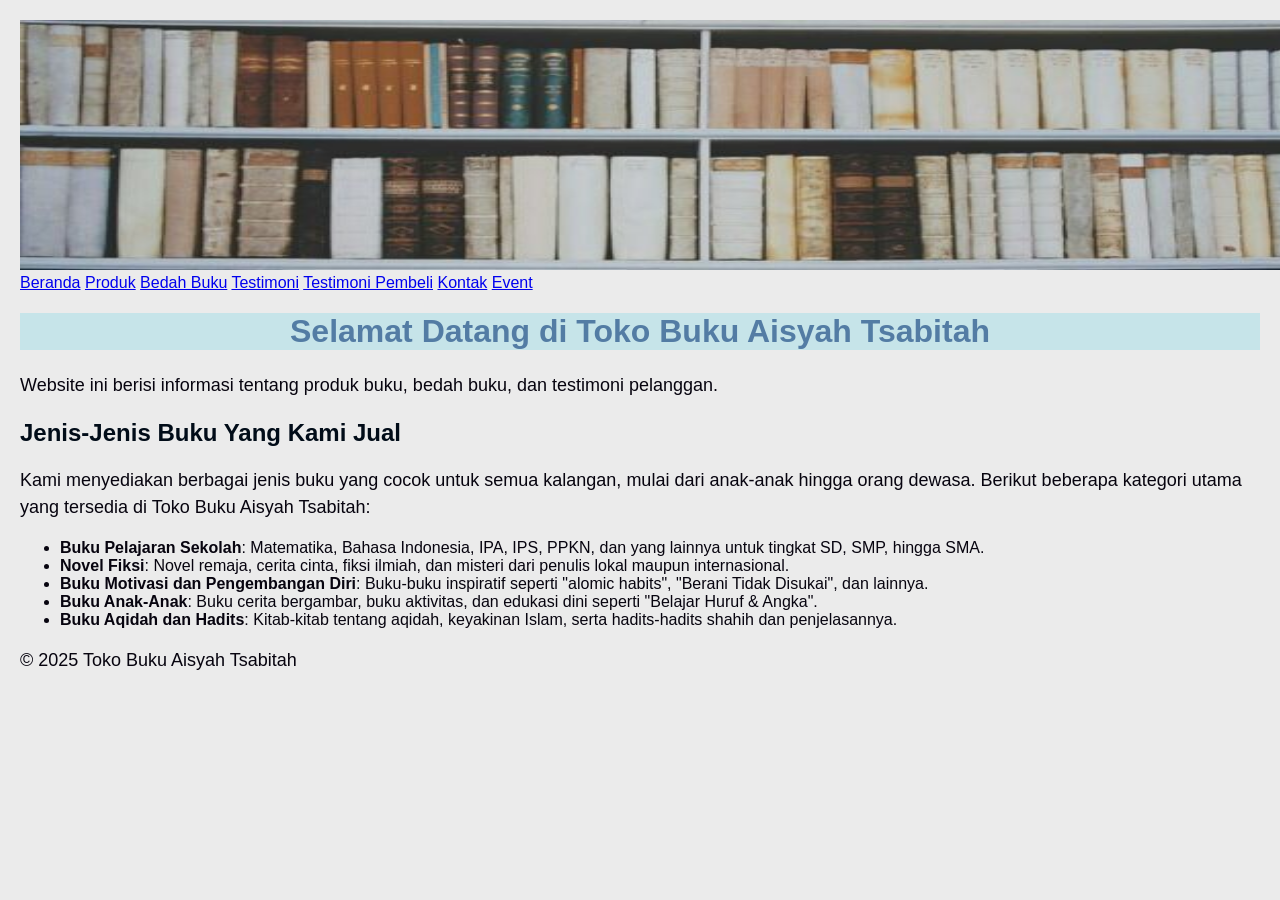
==== index.html @ beea9fcc "Update index.html" ====
<!DOCTYPE html>
<html lang="id">
<head>
<meta charset="UTF-8">
<meta name="viewport" content="width=device-width, initial-
scale=1.0">
<title>Profil Usaha Buku</title>
<link rel="stylesheet" href="style.css" />
</head>
<body>

  <header>
    <img src="header" alt="header" width="1312" height="250"/>
  </header>

<nav> <a href="index.html">Beranda</a>
  <a href="produk.html">Produk</a>
  <a href="bedah-buku.html">Bedah Buku</a>
  <a href="testimoni.html">Testimoni</a>
  <a href=tampil-testimoni.html">Testimoni Pembeli</a>
  <a href="kontak.html">Kontak</a>
  <a href="event.html">Event</a>
</nav>
<h1>Selamat Datang di Toko Buku Aisyah Tsabitah</h1>
<p>Website ini berisi informasi tentang produk buku, bedah
buku, dan testimoni pelanggan.</p>
<h2>Jenis-Jenis Buku Yang Kami Jual</h2>
<p>Kami menyediakan berbagai jenis buku yang cocok untuk semua kalangan, mulai dari anak-anak hingga orang dewasa. Berikut beberapa kategori utama yang tersedia di Toko Buku Aisyah Tsabitah:</p>
<ul>
<li><strong>Buku Pelajaran Sekolah</strong>: Matematika, Bahasa Indonesia, IPA, IPS, PPKN, dan yang lainnya untuk tingkat SD, SMP, hingga SMA.</li>
<li><strong>Novel Fiksi</strong>: Novel remaja, cerita cinta, fiksi ilmiah, dan misteri dari penulis lokal maupun internasional.</li>
<li><strong>Buku Motivasi dan Pengembangan Diri</strong>: Buku-buku inspiratif seperti "alomic habits", "Berani Tidak Disukai", dan lainnya.</li>
<li><strong>Buku Anak-Anak</strong>:  Buku cerita bergambar, buku aktivitas, dan edukasi dini seperti "Belajar Huruf & Angka".</li>
<li><strong>Buku Aqidah dan Hadits</strong>: Kitab-kitab tentang aqidah, keyakinan Islam, serta hadits-hadits shahih dan penjelasannya.</li>
</ul>

<footer>
    <p>&copy; 2025 Toko Buku Aisyah Tsabitah</p>
</footer>
</body>
</html>
---- style.css ----
body {
background-color: #ebebeb;
font-family: Arial, sans-serif;
color: #07040f;
margin: 20px;
}
h1 {
color: #537ca4;
background-color:#c6e4e9;
text-align: center;
}
h2 {
color: #010c18;
text-align: left;
}
p {
font-size: 18px;
text-align: left;
line-height: 1.5;
}
.daftar-produk {
        display: grid;
        grid-template-columns: repeat(auto-fit,
        minmax(250px, 1fr));
        gap: 20px;
        padding: 20px;
        }
.produk {
        background-color: #cbe4eb;
        border: 1px solid #ddd;
        padding: 15px;
        border-radius: 10px;
        text-align: center;
        box-shadow: 0 2px 6px rgba(0, 0, 0, 0.1);}
.produk img{
        width: 150px;
        height: auto;
        border-radius: 5px;
        margin-bottom: 10px;
        }
.produk h2 {
       font-size: 20px;
       color: #2c3e50;
       }
.produk h3 {
        font-size: 16px;
        color: #2c3e50;
        }
.harga {
        font-weight: bold;
        color: #27ae60;
        }
.deskripsi {
        font-size: 14px;
        color: #555;
        }
.artikel {
           max-width: 700px;
           margin: auto;
           padding: 20px;
           background-color: #daedf3;
           font-family: 'Georgia', serif;
           line-height: 1.8;
}
.artikel .penulis {
        font-style: italic;
        color: #666;
        margin-bottom: 20px;
}
.artikel .sampul {
            width: 180px;
            float: right;
            margin: 0 0 20px 20px;
            border: 1px solid #ccc;
            box-shadow: 2px 2px 6px rgba(0,0,0,0.1);
}
.artikel blockquote {
        font-style: italic;
        padding-left: 20px;
        margin: 20px 0;
        border-left: 4px solid#d4d6d6;
        color: #444;
        background-color: #ccdde8;
}
.btn-kembali {
        display: inline-block;
        margin-top: 30px;
        padding: 10px 16px;
        background-color: #0066cc;
        color: white;
        text-decoration: none;
        border-radius: 4px;
}
.btn-kembali:hover {
        background-color: #004d99;
}

.formulir {
        max-width: 600px;
        margin: auto;
        padding: 20px;
        background-color: #d8e5e7;
        border-radius: 10px;
        box-shadow: 0 0 10px rgba(0, 0, 0, 0.1);
}
form label {
        display: block;
        margin-top: 10px;
        font-weight: bold;
}
form input, form select, form textarea {
        width: 100%;
        padding: 8px;
        margin-top: 5px;
        margin-bottom: 15px;
        border-radius: 5px;
        border: 1px solid #ccc;
}
form button {
        background-color: #3498db;
        color: white;
        padding: 10px 15px;
        border: none;
        border-radius: 5px;
        cursor: pointer;
}
form button:hover {
        background-color: #2980b9;

}
h1 { color: #537ca4;
     background-color:#c6e4e9;
     text-align: center;
}    
.alamat {
   background-color: #dae6e8;
   border: 1px solid #ddd;
   padding: 15px;
   border-radius: 10px;
   text-align: center;
   box-shadow: 0 2px 6px rgba(0, 0, 0, 0.1);}
.event {
            margin-bottom: 25px;
            padding: 15px;
            border-left: 5px solid #cdcce4;
            background-color: #cedce8;
        }
        .event h2 {
            margin-top: 0;
        }
        .highlight {
            color: #5d75b3;
            font-weight: bold;
        }
        .btn {
            display: inline-block;
            margin-top: 10px;
            padding: 10px 15px;
            background-color: #6c63ff;
            color: white;
            text-decoration: none;
            border-radius: 5px;
        }
        .btn:hover {
            background-color: #574fd6;
        }
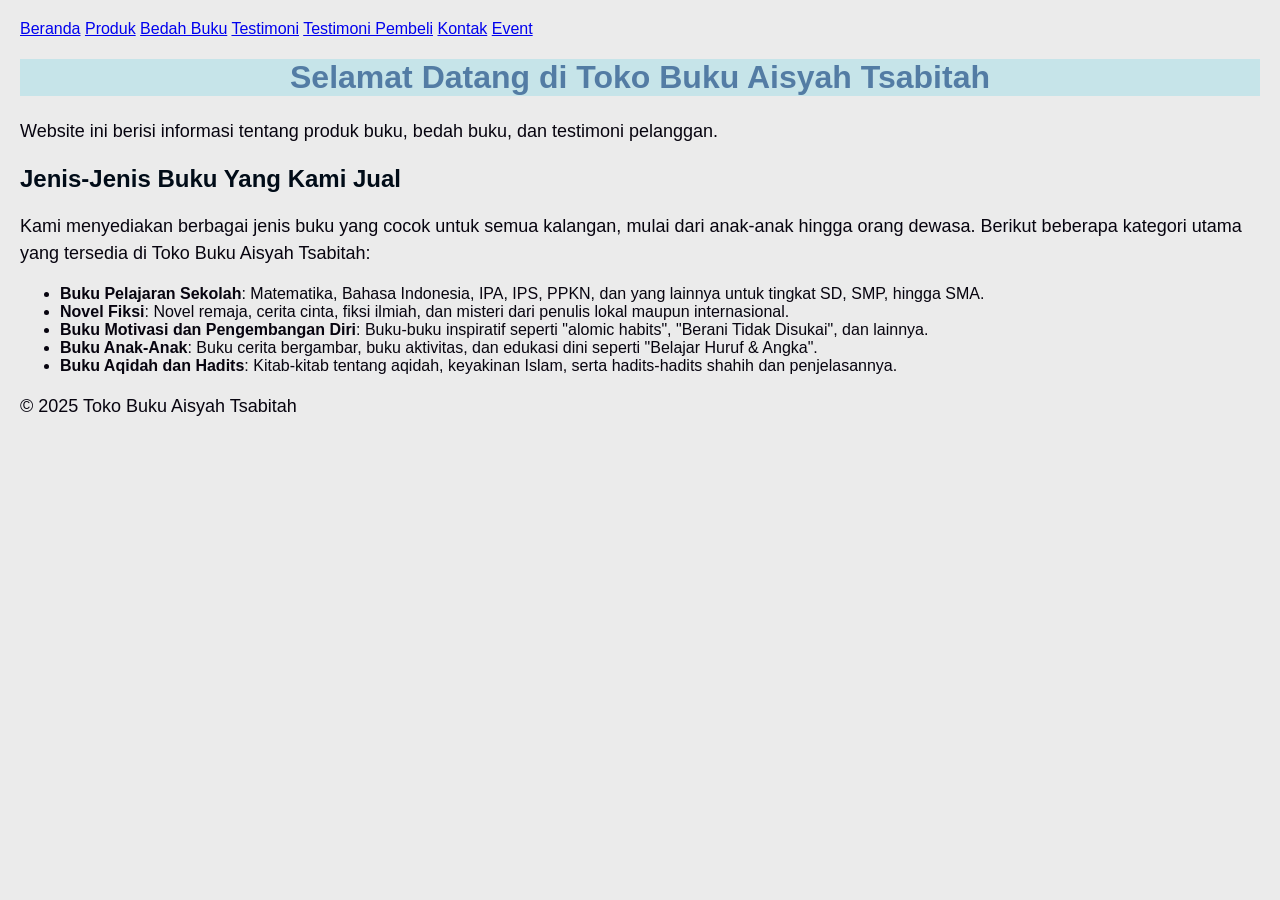
==== commit 5680ffbe: "Update index.html" ====
--- a/index.html
+++ b/index.html
@@ -8,10 +8,6 @@
 <link rel="stylesheet" href="style.css" />
 </head>
 <body>
-
-  <header>
-    <img src="header" alt="header" width="1312" height="250"/>
-  </header>
 
 <nav> <a href="index.html">Beranda</a>
   <a href="produk.html">Produk</a>
@@ -42,3 +38,5 @@
 
 
 
+
+
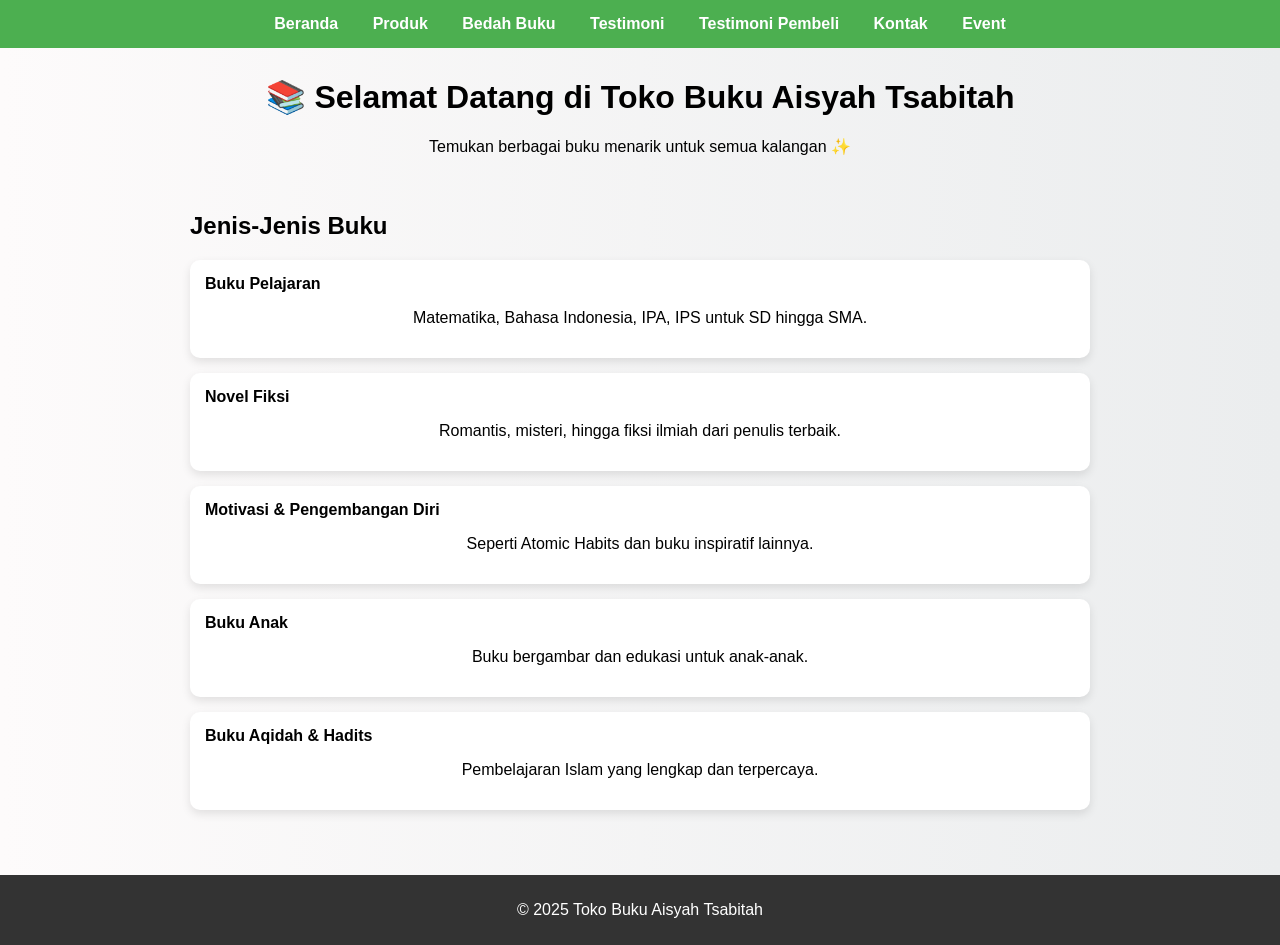
==== commit 874cabb7: "Update index.html" ====
--- a/index.html
+++ b/index.html
@@ -2,41 +2,139 @@
 <html lang="id">
 <head>
 <meta charset="UTF-8">
-<meta name="viewport" content="width=device-width, initial-
-scale=1.0">
-<title>Profil Usaha Buku</title>
-<link rel="stylesheet" href="style.css" />
+<meta name="viewport" content="width=device-width, initial-scale=1.0">
+<title>Toko Buku Aisyah Tsabitah</title>
+
+<style>
+body {
+  font-family: Arial, sans-serif;
+  margin: 0;
+  background: linear-gradient(to right, #fdfbfb, #ebedee);
+}
+
+/* NAVBAR */
+nav {
+  background: #4CAF50;
+  padding: 15px;
+  text-align: center;
+}
+
+nav a {
+  color: white;
+  margin: 0 15px;
+  text-decoration: none;
+  font-weight: bold;
+  transition: 0.3s;
+}
+
+nav a:hover {
+  color: yellow;
+  transform: scale(1.1);
+}
+
+/* HEADER */
+h1 {
+  text-align: center;
+  margin-top: 30px;
+  animation: fadeDown 1s ease;
+}
+
+p {
+  text-align: center;
+}
+
+/* ANIMASI */
+@keyframes fadeDown {
+  from {opacity: 0; transform: translateY(-20px);}
+  to {opacity: 1; transform: translateY(0);}
+}
+
+/* KATEGORI */
+.container {
+  max-width: 900px;
+  margin: auto;
+  padding: 20px;
+}
+
+.card {
+  background: white;
+  padding: 15px;
+  margin: 15px 0;
+  border-radius: 10px;
+  box-shadow: 0 4px 10px rgba(0,0,0,0.1);
+  transition: 0.3s;
+  animation: fadeUp 1s ease;
+}
+
+.card:hover {
+  transform: translateY(-5px);
+  background: #f1fff3;
+}
+
+/* ANIMASI */
+@keyframes fadeUp {
+  from {opacity: 0; transform: translateY(20px);}
+  to {opacity: 1; transform: translateY(0);}
+}
+
+/* FOOTER */
+footer {
+  text-align: center;
+  background: #333;
+  color: white;
+  padding: 10px;
+  margin-top: 30px;
+}
+</style>
+
 </head>
 <body>
 
-<nav> <a href="index.html">Beranda</a>
+<nav>
+  <a href="index.html">Beranda</a>
   <a href="produk.html">Produk</a>
   <a href="bedah-buku.html">Bedah Buku</a>
   <a href="testimoni.html">Testimoni</a>
-  <a href=tampil-testimoni.html">Testimoni Pembeli</a>
+  <a href="tampil-testimoni.html">Testimoni Pembeli</a>
   <a href="kontak.html">Kontak</a>
   <a href="event.html">Event</a>
 </nav>
-<h1>Selamat Datang di Toko Buku Aisyah Tsabitah</h1>
-<p>Website ini berisi informasi tentang produk buku, bedah
-buku, dan testimoni pelanggan.</p>
-<h2>Jenis-Jenis Buku Yang Kami Jual</h2>
-<p>Kami menyediakan berbagai jenis buku yang cocok untuk semua kalangan, mulai dari anak-anak hingga orang dewasa. Berikut beberapa kategori utama yang tersedia di Toko Buku Aisyah Tsabitah:</p>
-<ul>
-<li><strong>Buku Pelajaran Sekolah</strong>: Matematika, Bahasa Indonesia, IPA, IPS, PPKN, dan yang lainnya untuk tingkat SD, SMP, hingga SMA.</li>
-<li><strong>Novel Fiksi</strong>: Novel remaja, cerita cinta, fiksi ilmiah, dan misteri dari penulis lokal maupun internasional.</li>
-<li><strong>Buku Motivasi dan Pengembangan Diri</strong>: Buku-buku inspiratif seperti "alomic habits", "Berani Tidak Disukai", dan lainnya.</li>
-<li><strong>Buku Anak-Anak</strong>:  Buku cerita bergambar, buku aktivitas, dan edukasi dini seperti "Belajar Huruf & Angka".</li>
-<li><strong>Buku Aqidah dan Hadits</strong>: Kitab-kitab tentang aqidah, keyakinan Islam, serta hadits-hadits shahih dan penjelasannya.</li>
-</ul>
+
+<h1>📚 Selamat Datang di Toko Buku Aisyah Tsabitah</h1>
+<p>Temukan berbagai buku menarik untuk semua kalangan ✨</p>
+
+<div class="container">
+  <h2>Jenis-Jenis Buku</h2>
+
+  <div class="card">
+    <strong>Buku Pelajaran</strong>
+    <p>Matematika, Bahasa Indonesia, IPA, IPS untuk SD hingga SMA.</p>
+  </div>
+
+  <div class="card">
+    <strong>Novel Fiksi</strong>
+    <p>Romantis, misteri, hingga fiksi ilmiah dari penulis terbaik.</p>
+  </div>
+
+  <div class="card">
+    <strong>Motivasi & Pengembangan Diri</strong>
+    <p>Seperti Atomic Habits dan buku inspiratif lainnya.</p>
+  </div>
+
+  <div class="card">
+    <strong>Buku Anak</strong>
+    <p>Buku bergambar dan edukasi untuk anak-anak.</p>
+  </div>
+
+  <div class="card">
+    <strong>Buku Aqidah & Hadits</strong>
+    <p>Pembelajaran Islam yang lengkap dan terpercaya.</p>
+  </div>
+</div>
 
 <footer>
-    <p>&copy; 2025 Toko Buku Aisyah Tsabitah</p>
+  <p>&copy; 2025 Toko Buku Aisyah Tsabitah</p>
 </footer>
+
 </body>
 </html>
-
-
-
-
-
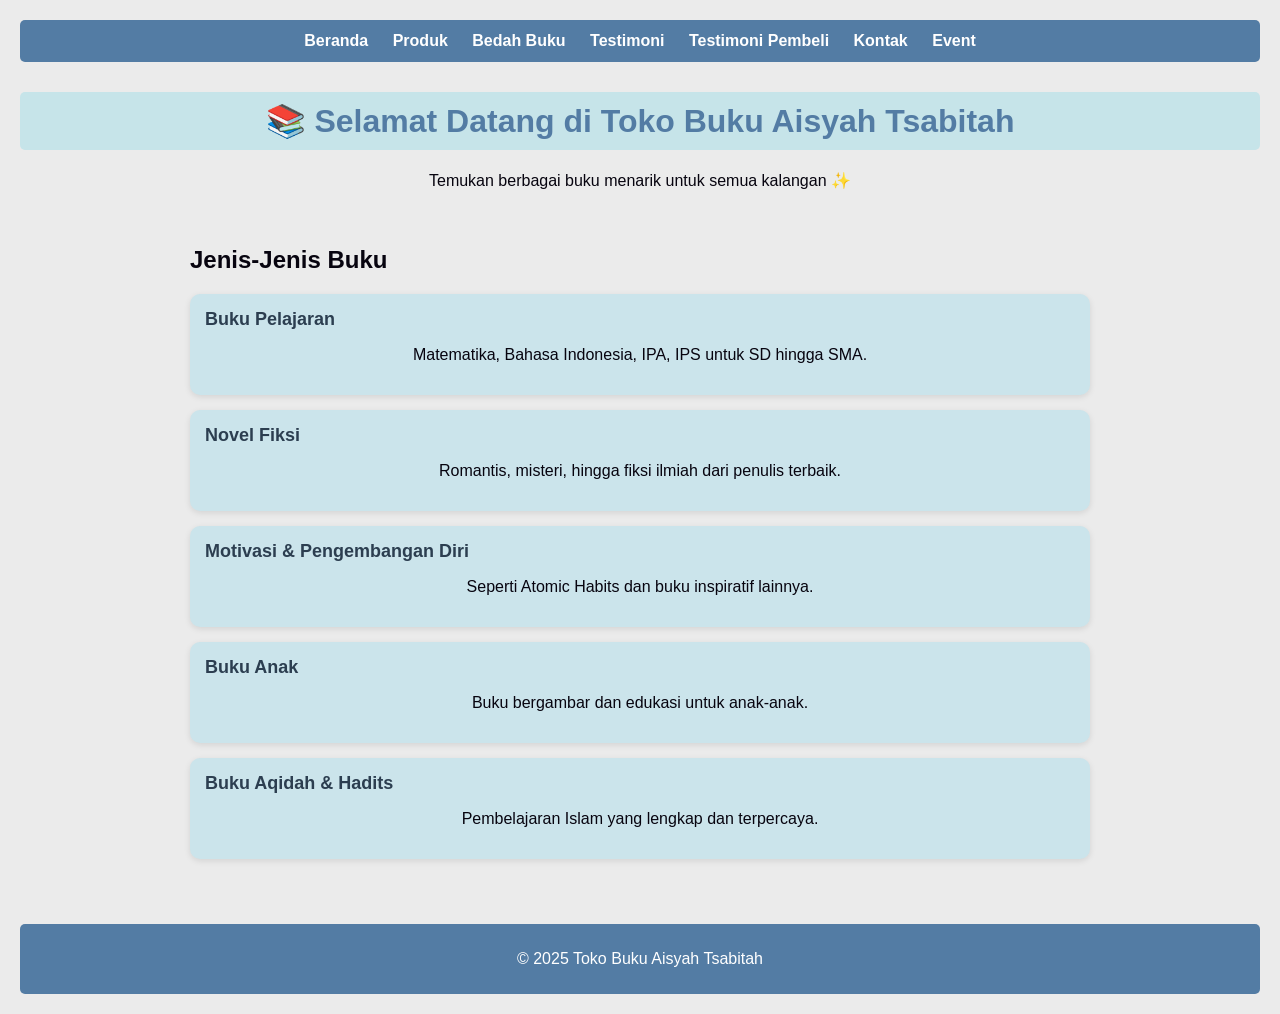
==== commit 80322b12: "Update index.html" ====
--- a/index.html
+++ b/index.html
@@ -8,27 +8,29 @@
 <style>
 body {
   font-family: Arial, sans-serif;
-  margin: 0;
-  background: linear-gradient(to right, #fdfbfb, #ebedee);
+  margin: 20px;
+  background-color: #ebebeb;
+  color: #07040f;
 }
 
 /* NAVBAR */
 nav {
-  background: #4CAF50;
-  padding: 15px;
+  background-color: #537ca4;
+  padding: 12px;
   text-align: center;
+  border-radius: 5px;
 }
 
 nav a {
   color: white;
-  margin: 0 15px;
+  margin: 0 10px;
   text-decoration: none;
   font-weight: bold;
   transition: 0.3s;
 }
 
 nav a:hover {
-  color: yellow;
+  color: #c6e4e9;
   transform: scale(1.1);
 }
 
@@ -37,6 +39,10 @@
   text-align: center;
   margin-top: 30px;
   animation: fadeDown 1s ease;
+  color: #537ca4;
+  background-color: #c6e4e9;
+  padding: 10px;
+  border-radius: 5px;
 }
 
 p {
@@ -49,6 +55,11 @@
   to {opacity: 1; transform: translateY(0);}
 }
 
+@keyframes fadeUp {
+  from {opacity: 0; transform: translateY(20px);}
+  to {opacity: 1; transform: translateY(0);}
+}
+
 /* KATEGORI */
 .container {
   max-width: 900px;
@@ -57,33 +68,35 @@
 }
 
 .card {
-  background: white;
+  background-color: #cbe4eb;
   padding: 15px;
   margin: 15px 0;
   border-radius: 10px;
-  box-shadow: 0 4px 10px rgba(0,0,0,0.1);
+  box-shadow: 0 2px 6px rgba(0,0,0,0.1);
   transition: 0.3s;
   animation: fadeUp 1s ease;
 }
 
 .card:hover {
   transform: translateY(-5px);
-  background: #f1fff3;
+  background-color: #dae6e8;
 }
 
-/* ANIMASI */
-@keyframes fadeUp {
-  from {opacity: 0; transform: translateY(20px);}
-  to {opacity: 1; transform: translateY(0);}
+.card strong {
+  color: #2c3e50;
+  font-size: 18px;
+  display: block;
+  margin-bottom: 5px;
 }
 
 /* FOOTER */
 footer {
   text-align: center;
-  background: #333;
+  background-color: #537ca4;
   color: white;
   padding: 10px;
   margin-top: 30px;
+  border-radius: 5px;
 }
 </style>
 
